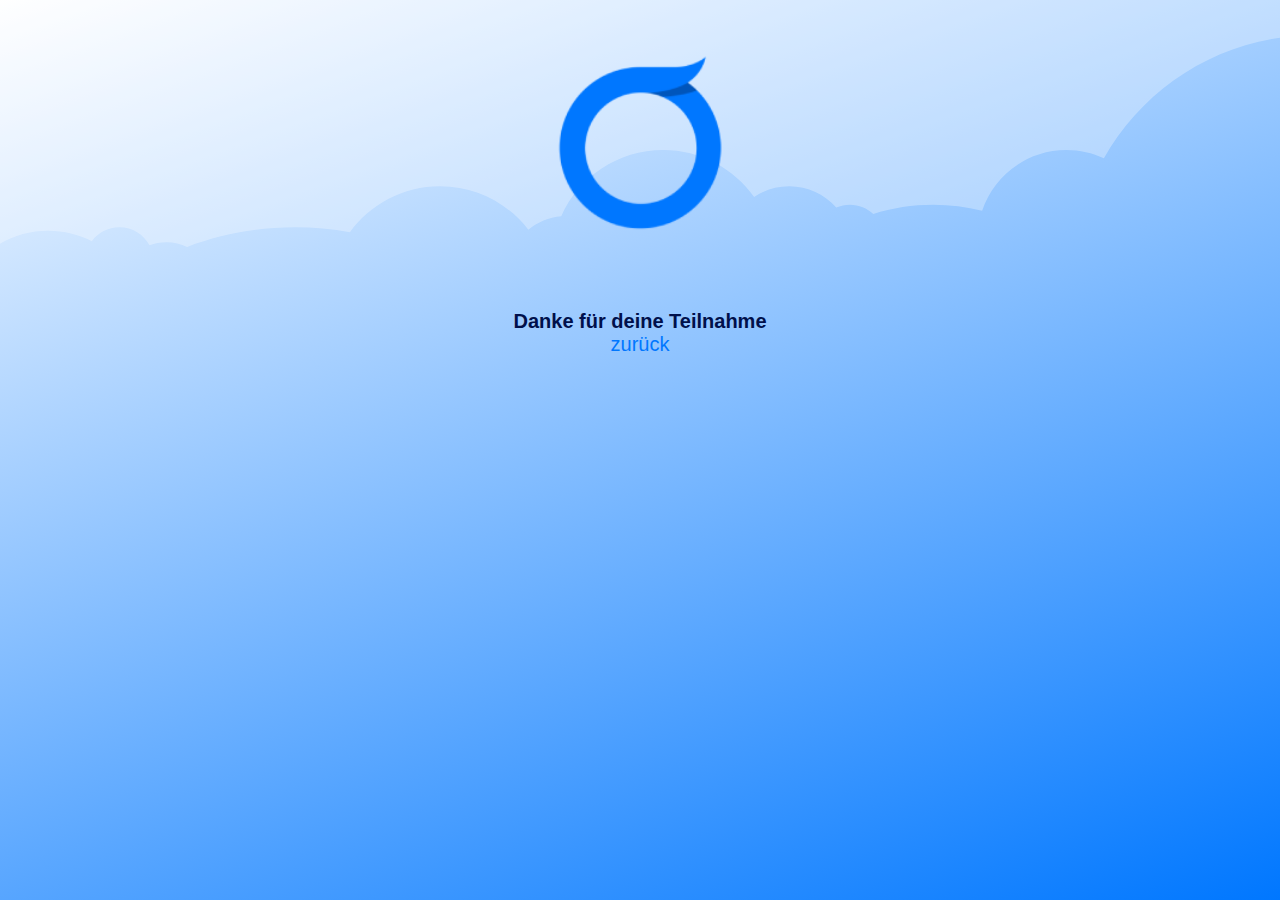
==== typage.html @ e88f806b "script, styles and typage" ====
<!DOCTYPE html>
<html lang="en">
  <head>
    <meta charset="UTF-8" />
    <meta http-equiv="X-UA-Compatible" content="IE=edge" />
    <meta name="viewport" content="width=device-width, initial-scale=1.0" />
    <link rel="icon" type="image/png" sizes="32x32" href="./img/favicon-32x32.png" />
    <link rel="stylesheet" href="./style.css" />
    <script src="./script.js" defer></script>
    <title>ottonova Coding Challenge</title>
  </head>
  <body>
    <div class="ty-grid">
      <div class="clouds"></div>
      <div id="logo2"></div>
      <div class="ty-container">
        <h1>Danke für deine Teilnahme</h1>
        <a href="./index.html">zurück</a>
      </div>
    </div>
  </body>
</html>
---- style.css ----
:root {
  --main-color: rgba(0, 119, 255, 1);
  --error-color: #ff5252;
  --text-color: #00104b;
  --text-grey: #999fb7;
  --radius: 0.2rem;
  --lineheight: 2.5rem;
}

* {
  -webkit-box-sizing: border-box;
          box-sizing: border-box;
  margin: 0;
  padding: 0;
  font-family: -apple-system, BlinkMacSystemFont, "Segoe UI", Roboto, Oxygen, Ubuntu, Cantarell, "Open Sans", "Helvetica Neue", sans-serif;
  font-size: 20px;
  color: var(--text-color);
  border-radius: var(--radius);
  border: none;
  background: none;
}

body {
  background: linear-gradient(160deg, white 0%, var(--main-color) 100%);
  height: 100%;
}

.clouds {
  background: url("./img/wolken.svg");
  height: 100vh;
  width: 100vw;
  background-repeat: no-repeat;
  background-size: contain;
  z-index: -5;
  opacity: 0.3;
  -webkit-transform: translateY(-5rem);
          transform: translateY(-5rem);
}

.ty-grid {
  display: grid;
  height: 100vh;
  grid-template: 5% 20% 20% 20%/5% auto 5%;
  grid-template-areas: ". . ." ". logo ." ". ty ." ". . .";
  grid-gap: 1%;
}

.ty-container {
  grid-area: ty;
  text-align: center;
  align-self: center;
}
.ty-container a {
  text-decoration: none;
  color: var(--main-color);
}

.grid-container {
  display: grid;
  height: 100vh;
  grid-template: 15% auto 40%/19% 60% 19%;
  grid-template-areas: ". logo ." ". form ." ". . .";
  grid-gap: 1%;
}

#logo {
  grid-area: logo;
  background: url("./img/claim_logo.png");
  background-size: contain;
  background-position: center;
  background-repeat: no-repeat;
  text-align: center;
  width: 100%;
}

#logo2 {
  grid-area: logo;
  background: url("./img/o.png");
  background-size: contain;
  background-position: center;
  background-repeat: no-repeat;
  text-align: center;
  width: 100%;
}

form {
  grid-area: form;
  padding: 1rem 2rem;
  -webkit-backdrop-filter: blur(8px);
          backdrop-filter: blur(8px);
  -webkit-box-shadow: inset 0 0 0 3px rgba(255, 255, 255, 0.3);
          box-shadow: inset 0 0 0 3px rgba(255, 255, 255, 0.3);
  display: grid;
  grid-template: 5% 1fr 1fr 1fr 1fr 14%/1fr 1fr 1fr 1fr 1fr 1fr;
  gap: 1rem;
}
form h1 {
  text-align: center;
}
form h1,
form .input-container {
  font-size: 1.3rem;
  grid-column: 1/7;
  align-self: end;
}
form .input-container:first-of-type {
  grid-column: 1/4 !important;
}
form .input-container:nth-of-type(2) {
  grid-column: 4/7 !important;
}
form .contact-container {
  grid-column: 2/6;
}
form #submit {
  grid-column: 3/5;
  align-self: end;
}
form label:not(.fake-label ~ label),
form .fake-label {
  color: white;
  font-size: 0.8rem;
  font-weight: 600;
  margin-left: 0.1rem;
}
form .fake-label {
  margin-bottom: 3px;
}
form label:not(.fake-label ~ label):not(.contact-container > label)::after,
form .fake-label::after {
  content: "*";
}
form .hint {
  color: var(--error-color);
  font-size: 0.7rem;
  position: absolute;
}
form input::-webkit-input-placeholder {
  color: white;
}
form input::-moz-placeholder {
  color: white;
}
form input:-ms-input-placeholder {
  color: white;
}
form input::-ms-input-placeholder {
  color: white;
}
form input::placeholder {
  color: white;
}
form input:not([type=checkbox]):not([type=radio]),
form select,
form option,
form .gender-select,
form .contact-select {
  background: white;
  padding: 0.5rem 0.75rem;
  border: var(--border);
  width: 100%;
  height: 2.5rem;
}
form input:focus,
form select:focus {
  outline: none;
  -webkit-box-shadow: 0 0 0 3px var(--main-color);
          box-shadow: 0 0 0 3px var(--main-color);
}
form #submit,
form .gender-select,
form .contact-select {
  cursor: pointer;
  letter-spacing: 1px;
  text-transform: uppercase;
  font-weight: 600;
  text-overflow: ellipsis;
  overflow: hidden;
}
form #submit:hover,
form .gender-select:hover,
form .contact-select:hover,
form input:hover,
form select:hover {
  background: rgba(0, 119, 255, 0.3) !important;
  color: white;
}
form .form-element .error-message {
  position: absolute;
  left: 0;
  font-weight: bold;
  font-size: 12px;
  color: var(--error-color);
}
form .radiobtn,
form #contact {
  opacity: 0;
  position: fixed;
}
form .gender-select {
  width: calc(100% / 3 - 1rem * 0.85);
  display: inline-block;
  vertical-align: bottom;
  text-align: center;
  background: white;
  z-index: -2;
  -ms-flex-item-align: baseline;
      align-self: baseline;
}
form .contact-select {
  text-align: center;
}
form .gender-container label:nth-of-type(2) .gender-select {
  margin: 0 1rem;
}
form .gf {
  color: #ffa0f1;
}
form .gm {
  color: #a2c7ff;
}
form .gd {
  color: #ade785;
}
form .radiobtn:checked + .gender-select,
form #contact:checked + .contact-select {
  background: var(--main-color);
  color: white;
}
form .error {
  -webkit-box-shadow: 0 0 0 3px var(--error-color);
          box-shadow: 0 0 0 3px var(--error-color);
}

@media screen and (max-width: 1150px) {
  * {
    font-size: 18px;
  }

  body {
    background: rgba(0, 119, 255, 0.5);
  }

  .grid-container {
    grid-template: 12% auto 48%/8% auto 8%;
    grid-template-areas: ". logo ." ". form ." ". . .";
    gap: 1rem;
  }

  form {
    padding: 2%;
    gap: 1rem;
  }
}
@media screen and (max-width: 750px) {
  * {
    font-size: 16px;
  }

  .clouds {
    -webkit-transform: translateY(0);
            transform: translateY(0);
  }

  .grid-container {
    grid-template: 12% auto 48%/2% auto 2%;
    grid-template-areas: ". logo ." ". form ." ". . .";
  }

  form {
    background: none;
    padding: 2%;
    gap: 1rem;
    -webkit-backdrop-filter: none;
            backdrop-filter: none;
    -webkit-box-shadow: none;
            box-shadow: none;
    grid-template: 5% 1fr 1fr 1fr 1fr 14%/1fr 1fr 1fr 1fr 1fr 1fr;
  }
  form .input-container,
form .contact-container,
form #submit {
    grid-column: 1/7;
  }
}
/*# sourceMappingURL=style.css.map */
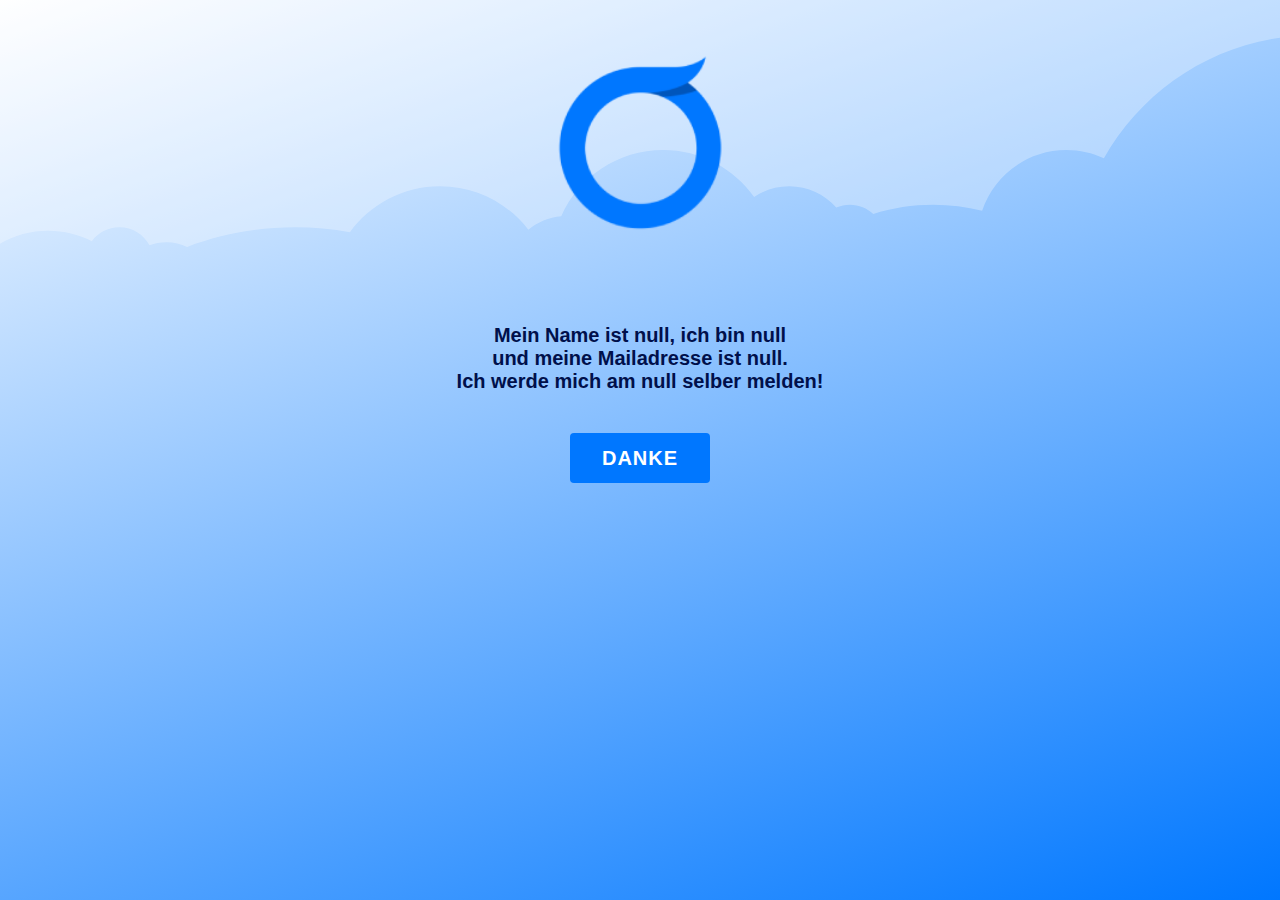
==== commit 5e113528: "final shanagans" ====
--- a/typage.html
+++ b/typage.html
@@ -6,7 +6,6 @@
     <meta name="viewport" content="width=device-width, initial-scale=1.0" />
     <link rel="icon" type="image/png" sizes="32x32" href="./img/favicon-32x32.png" />
     <link rel="stylesheet" href="./style.css" />
-    <script src="./script.js" defer></script>
     <title>ottonova Coding Challenge</title>
   </head>
   <body>
@@ -14,9 +13,38 @@
       <div class="clouds"></div>
       <div id="logo2"></div>
       <div class="ty-container">
-        <h1>Danke für deine Teilnahme</h1>
-        <a href="./index.html">zurück</a>
+        <h1></h1>
+        <a href="./index.html">DANKE</a>
       </div>
     </div>
   </body>
+  <script>
+    // look for submitted parameters
+    const query = window.location.search
+    console.log(query)
+
+    const urlPara = new URLSearchParams(query)
+
+    // get all parameters
+    const name = urlPara.get("name")
+    console.log(name)
+    const email = urlPara.get("email")
+    console.log(email)
+    const timeslot = urlPara.get("timeslot")
+    console.log(timeslot)
+    const gender = urlPara.get("gender")
+    console.log(gender)
+    const contact = urlPara.get("contact")
+    let choice = ""
+    contact == "on"
+      ? (choice = `Ich möchte das sich am ${timeslot} jemand bei mir meldet!`)
+      : (choice = `Ich werde mich am ${timeslot} selber melden!`)
+    console.log(contact)
+
+    // build final text
+    const text = document.querySelector("h1")
+    text.innerText = `Mein Name ist ${name}, ich bin ${gender} 
+    und meine Mailadresse ist ${email}. 
+    ${choice}`
+  </script>
 </html>
--- a/style.css
+++ b/style.css
@@ -1,6 +1,6 @@
 :root {
   --main-color: rgba(0, 119, 255, 1);
-  --error-color: #ff5252;
+  --error-color: #cf1170;
   --text-color: #00104b;
   --text-grey: #999fb7;
   --radius: 0.2rem;
@@ -40,19 +40,39 @@
 .ty-grid {
   display: grid;
   height: 100vh;
-  grid-template: 5% 20% 20% 20%/5% auto 5%;
+  grid-template: 5% 20% 40% 30%/5% auto 5%;
   grid-template-areas: ". . ." ". logo ." ". ty ." ". . .";
   grid-gap: 1%;
 }
-
-.ty-container {
+.ty-grid .ty-container {
   grid-area: ty;
   text-align: center;
   align-self: center;
 }
-.ty-container a {
+.ty-grid .ty-container a {
+  max-width: 140px;
+  grid-area: link;
   text-decoration: none;
-  color: var(--main-color);
+  color: white;
+  padding: 0.5rem 1.5rem;
+  background: var(--main-color);
+  display: block;
+  margin: 2rem auto;
+  font-weight: 600;
+  letter-spacing: 1px;
+  line-height: 1.5rem;
+  -webkit-transform: translateY(0) scale(1);
+          transform: translateY(0) scale(1);
+  -webkit-box-shadow: 0 0 0 var(--text-color);
+          box-shadow: 0 0 0 var(--text-color);
+  -webkit-transition: 80ms all;
+  transition: 80ms all;
+}
+.ty-grid .ty-container a:hover {
+  -webkit-transform: translateY(-3px) scale(1.05);
+          transform: translateY(-3px) scale(1.05);
+  -webkit-box-shadow: 0 2px 6px 1px rgba(0, 16, 75, 0.75);
+          box-shadow: 0 2px 6px 1px rgba(0, 16, 75, 0.75);
 }
 
 .grid-container {
@@ -91,7 +111,7 @@
   -webkit-box-shadow: inset 0 0 0 3px rgba(255, 255, 255, 0.3);
           box-shadow: inset 0 0 0 3px rgba(255, 255, 255, 0.3);
   display: grid;
-  grid-template: 5% 1fr 1fr 1fr 1fr 14%/1fr 1fr 1fr 1fr 1fr 1fr;
+  grid-template: 5% repeat(4, 1fr) 14%/repeat(6, 1fr);
   gap: 1rem;
 }
 form h1 {
@@ -104,10 +124,10 @@
   align-self: end;
 }
 form .input-container:first-of-type {
-  grid-column: 1/4 !important;
+  grid-column: 1/4;
 }
 form .input-container:nth-of-type(2) {
-  grid-column: 4/7 !important;
+  grid-column: 4/7;
 }
 form .contact-container {
   grid-column: 2/6;
@@ -125,15 +145,12 @@
 }
 form .fake-label {
   margin-bottom: 3px;
-}
-form label:not(.fake-label ~ label):not(.contact-container > label)::after,
-form .fake-label::after {
-  content: "*";
 }
 form .hint {
   color: var(--error-color);
   font-size: 0.7rem;
   position: absolute;
+  margin-top: 3px;
 }
 form input::-webkit-input-placeholder {
   color: white;
@@ -176,6 +193,7 @@
   font-weight: 600;
   text-overflow: ellipsis;
   overflow: hidden;
+  line-height: 1.5rem;
 }
 form #submit:hover,
 form .gender-select:hover,
@@ -206,6 +224,7 @@
   z-index: -2;
   -ms-flex-item-align: baseline;
       align-self: baseline;
+  line-height: 1.5rem;
 }
 form .contact-select {
   text-align: center;
@@ -227,6 +246,13 @@
   background: var(--main-color);
   color: white;
 }
+form #contact:checked + .contact-select {
+  font-size: 0;
+}
+form #contact:checked + .contact-select::before {
+  content: "Ja";
+  font-size: 1rem;
+}
 form .error {
   -webkit-box-shadow: 0 0 0 3px var(--error-color);
           box-shadow: 0 0 0 3px var(--error-color);
@@ -244,12 +270,15 @@
   .grid-container {
     grid-template: 12% auto 48%/8% auto 8%;
     grid-template-areas: ". logo ." ". form ." ". . .";
-    gap: 1rem;
+    gap: 0;
   }
 
   form {
     padding: 2%;
     gap: 1rem;
+  }
+  form .gender-select {
+    font-size: 0.8rem;
   }
 }
 @media screen and (max-width: 750px) {
@@ -275,12 +304,12 @@
             backdrop-filter: none;
     -webkit-box-shadow: none;
             box-shadow: none;
-    grid-template: 5% 1fr 1fr 1fr 1fr 14%/1fr 1fr 1fr 1fr 1fr 1fr;
+    grid-template: 5% repeat(6, 1fr)/repeat(6, 1fr);
   }
   form .input-container,
 form .contact-container,
 form #submit {
-    grid-column: 1/7;
+    grid-column: 1/7 !important;
   }
 }
 /*# sourceMappingURL=style.css.map */